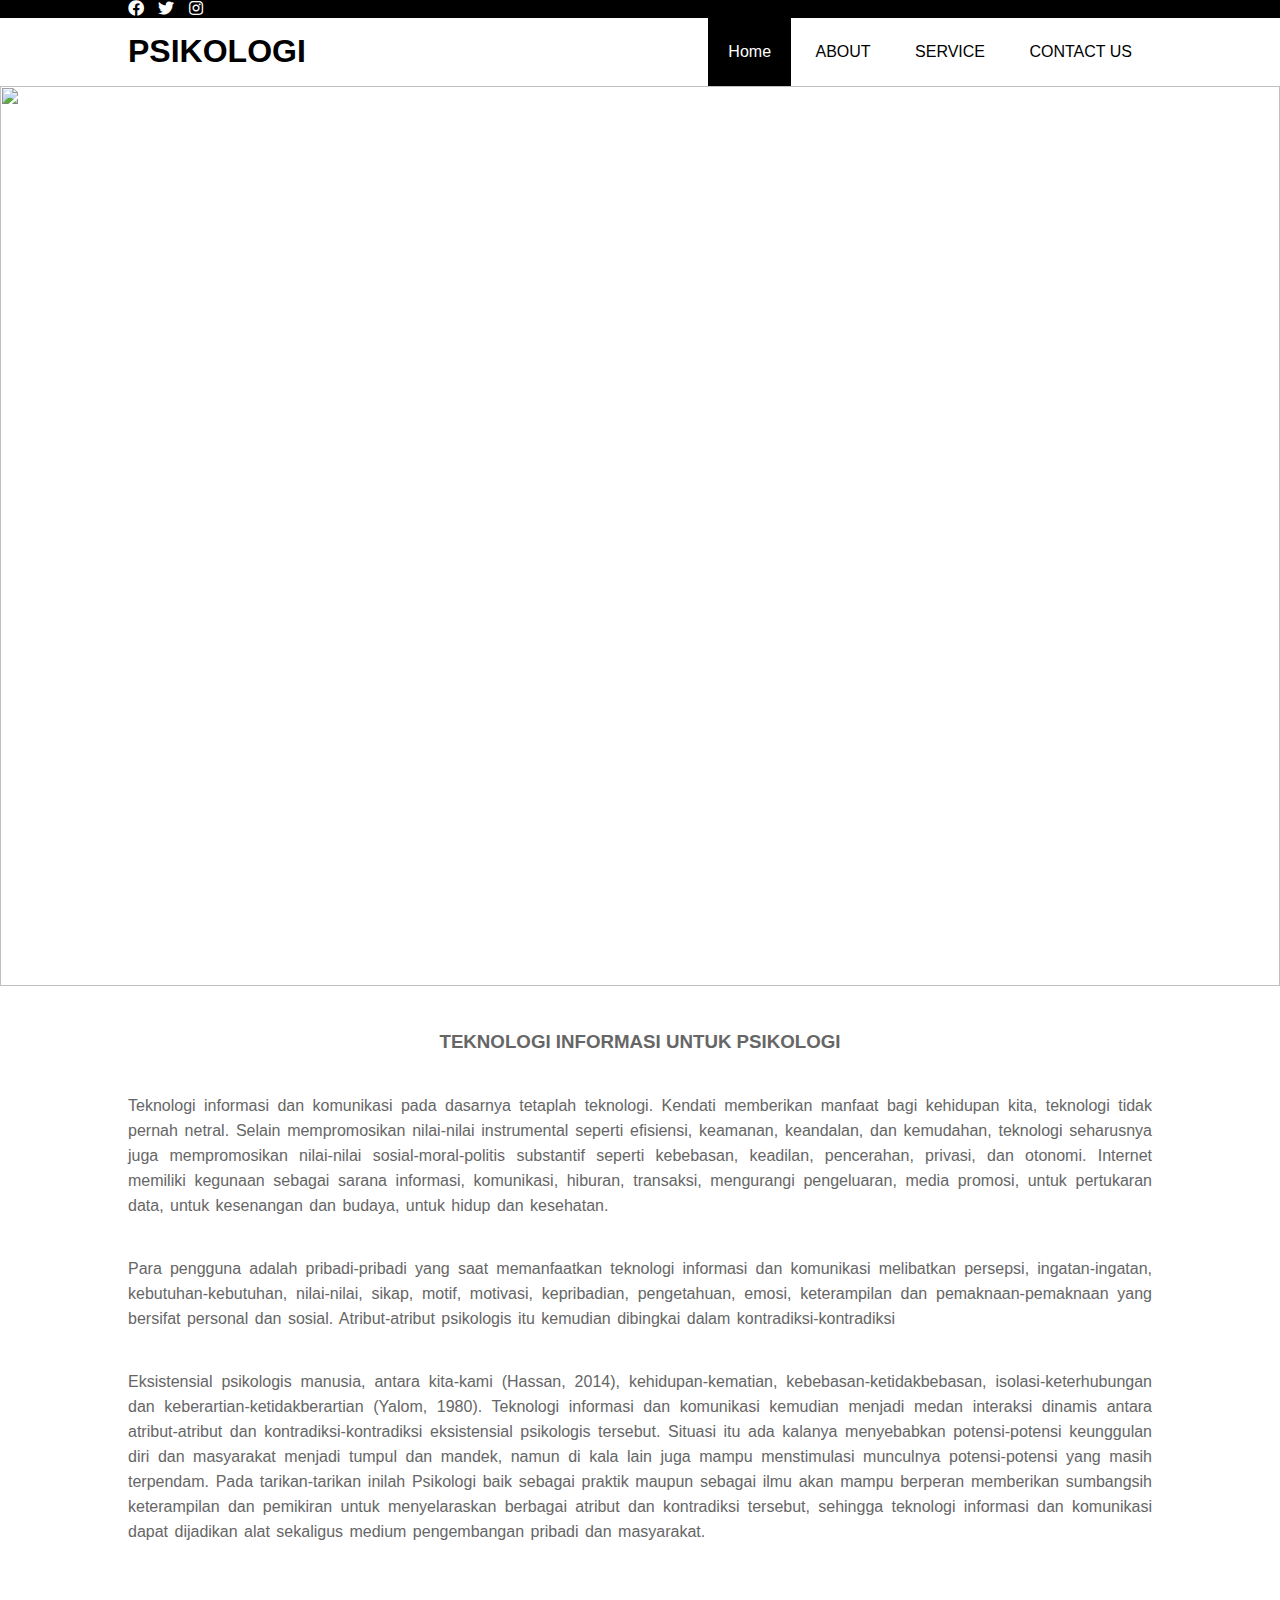
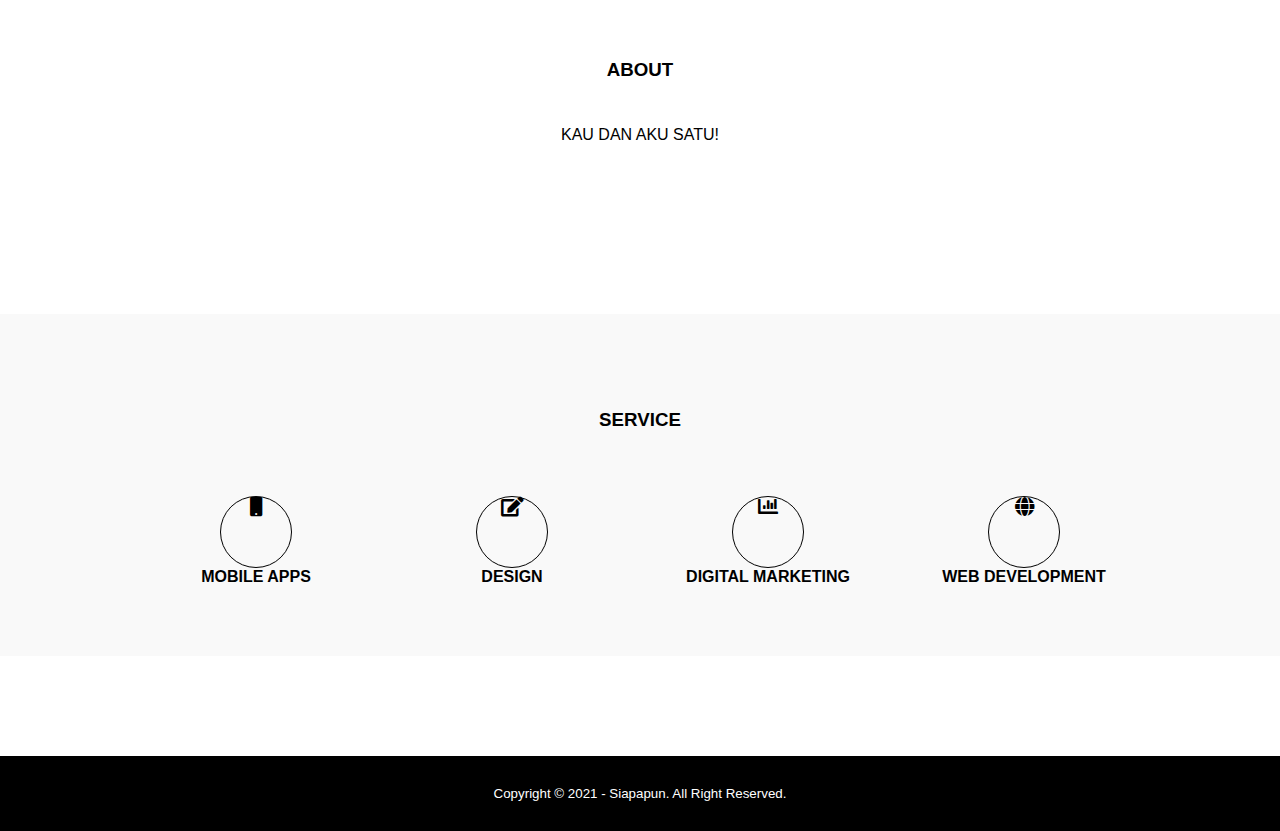
==== index.html @ 23b17365 "ferst commit" ====
﻿<body style="background-image:url(back1.jpg)">
<!DOCTYPE html>
<html lang="en">
<head>
    <meta charset="UTF-8">
    <meta http-equiv="X-UA-Compatible" content="IE=edge">
    <meta name="viewport" content="width=device-width, initial-scale=1.0">
    <title>Document</title>
    <link rel="stylesheet"  type="text/css" href="TIP.css">
    <link rel="stylesheet" type="text/css" href="https://cdnjs.cloudflare.com/ajax/libs/font-awesome/5.15.3/css/all.min.css">
    <script src="https://code.jquery.com/jquery-3.6.0.min.js" integrity="sha256-/xUj+3OJU5yExlq6GSYGSHk7tPXikynS7ogEvDej/m4=" crossorigin="anonymous"></script>
</head>
<body>

    <!--Loader-->
    <div class="bg-loader">
        <div class="loader"></div>
    </div>

    <!--header-->
    <div class="medsos">
        <div class="container">
            <ul>
                <li><a href=""><i class="fab fa-facebook"></i></a></li>
                <li><a href=""><i class="fab fa-twitter"></i></a></li>
                <li><a href=""><i class="fab fa-instagram"></i></a></li>
            </ul>
        </div>
    </div>
    <header>
        <div class="container">
            <h1><a href="index.html">PSIKOLOGI</a></h1>
            <ul>
                <li class="active"><a href="index.html">Home</a></li>
                <li><a href="about.html">ABOUT</a></li>
                <li><a href="service.html">SERVICE</a></li>
                <li><a href="contact us.html">CONTACT US</a></li>
            </ul>
    </div>
    </header>

    <!--Banner-->
    <img src="banner1.jpg" width="100%">
    </section>

    <!--TIP-->
    <div class="container">
        <div class="paragraf">
            <h3>TEKNOLOGI INFORMASI UNTUK PSIKOLOGI</h3>
                <P>Teknologi informasi dan komunikasi pada dasarnya tetaplah teknologi. Kendati memberikan manfaat bagi kehidupan kita, teknologi tidak pernah netral. Selain mempromosikan nilai-nilai instrumental seperti eﬁsiensi, keamanan, keandalan, dan kemudahan, teknologi seharusnya juga mempromosikan nilai-nilai sosial-moral-politis substantif seperti kebebasan, keadilan, pencerahan, privasi, dan otonomi. Internet memiliki kegunaan sebagai sarana informasi, komunikasi, hiburan, transaksi, mengurangi pengeluaran, media promosi, untuk pertukaran data, untuk kesenangan dan budaya, untuk hidup dan kesehatan.</P>

                <br><P>Para pengguna adalah pribadi-pribadi yang saat memanfaatkan teknologi informasi dan komunikasi melibatkan persepsi, ingatan-ingatan, kebutuhan-kebutuhan, nilai-nilai, sikap, motif, motivasi, kepribadian, pengetahuan, emosi, keterampilan dan pemaknaan-pemaknaan yang bersifat personal dan sosial. Atribut-atribut psikologis itu kemudian dibingkai dalam kontradiksi-kontradiksi</P>
                
                <br><P>Eksistensial psikologis manusia, antara kita-kami (Hassan, 2014), kehidupan-kematian, kebebasan-ketidakbebasan, isolasi-keterhubungan dan keberartian-ketidakberartian (Yalom, 1980). Teknologi informasi dan komunikasi kemudian menjadi medan interaksi dinamis antara atribut-atribut dan kontradiksi-kontradiksi eksistensial psikologis tersebut. Situasi itu ada kalanya menyebabkan potensi-potensi keunggulan diri dan masyarakat menjadi tumpul dan mandek, namun di kala lain juga mampu menstimulasi munculnya potensi-potensi yang masih terpendam. Pada tarikan-tarikan inilah Psikologi baik sebagai praktik maupun sebagai ilmu akan mampu berperan memberikan sumbangsih keterampilan dan pemikiran untuk menyelaraskan berbagai atribut dan kontradiksi tersebut, sehingga teknologi informasi dan komunikasi dapat dijadikan alat sekaligus medium pengembangan pribadi dan masyarakat.</P>
        </div>
    </div>
    
    <!--About-->
    <section class="about">
        <div class="container">
            <h3>ABOUT</h3>
            <P><center>KAU DAN AKU SATU!</center></P>
        </div>
    </section>
    <!--Service-->
    <section class="service">
        <div class="container">
            <h3>SERVICE</h3>
            <div class="box">
                <div class="col-4">
                    <div class="icon"><i class="fas fa-mobile"></i></div>
                    <h4>MOBILE APPS</h4>
                </div>
                <div class="col-4">
                    <div class="icon"><i class="fas fa-edit"></i></div>
                    <h4>DESIGN</h4>
                </div>
                <div class="col-4">
                    <div class="icon"><i class="fas fa-chart-bar"></i></div>
                    <h4>DIGITAL MARKETING</h4>
                </div>
                <div class="col-4">
                    <div class="icon"><i class="fas fa-globe"></i></div>
                    <h4>WEB DEVELOPMENT</h4>
                </div>
            </div>
        </div>
    </section>
	</body>

    <!--Footer-->
    <footer>
        <div class="container">
            <small>Copyright &copy; 2021 - Siapapun. All Right Reserved.</small>
        </div>
    </footer>

    <script type="text/javascript">
    $(document).ready(function(){
        $(".bg-loader").hide();
    })
    </script>
</body>
</html>
</body>
---- TIP.css ----
* {
    padding: 0px;
    margin: 0px;
    font-family: sans-serif;
}

a {
    color: inherit;
    text-decoration: none;
}

.medsos {
    padding: 0px;
    background-color: black;
}
.medsos ul li {
    display: inline-block;
    color: #fff;
    margin-right: 10px;
}

.container {
    width: 80%;
    margin: 0 auto;
}
.container:after {
    content: '';
    display: block;
    clear: both;
}

header h1 {
    float: left;
    padding: 15px 0px;
    color: black;
}
header ul {
    float: right;
}

header ul li {
    display: inline-block;
}
header ul li a {
    padding: 25px 20px;
    display: inline-block;
}

header ul li a:hover {
    background-color: black;
    color: white;
}
.active {
    background-color: black;
    color: white;
}

.banner {
    height: 70vh;
    background-image: url('../Tugas\ Web/img/banner.jpg');
    background-size: cover;
    position: relative;
    display: flex;
    justify-content: center;
    align-items: center;
}
.banner:after {
    content: '';
    display: block;
    position: absolute;
    top: 0px;
    left: 0px;
    right: 0px;
    bottom: 0px;
    background-color: rgba(0, 0, 0, 0.6);
}
.banner h2 {
    color: rgb(255, 255, 255);
    z-index: 1;
    padding: 20px 25px;
    border: 3px solid #fff;
}

section {
    padding: 50px 0px;
}

section h3 {
    text-align: center;
    padding: 20px 0px;
    color: black;
    margin-bottom: 25px;
}

h3 {
    text-align: center;
    padding: 20px 0px;
    color: #666;
    margin-bottom: 20px;
    margin-top: 25px;
}

.paragraf p {
    margin-bottom: 20px;
    word-spacing: 2px;
    line-height: 25px;
    font-size: 16px;
    color: #666;
    text-align: justify;
}

.about p {
    color: #666;
    word-spacing: 2px;
    line-height: 25px;
    margin-bottom: 20px;
}
.about,
.service {
    margin-bottom: 100px;
}

.service {
    background-color: #f9f9f9;
}

.box {
    color: black;
}
.box:after {
    content: '';
    display: block;
    clear: both;
}
.box .col-4 {
    width: 25%;
    padding: 20px;
    box-sizing: border-box;
    text-align: center;
    float: left;
}

.icon {
    width: 70px;
    height: 70px;
    border: 1px solid;
    border-radius: 50%;
    text-align: center;
    line-height: 70px;
    font-size: 20px;
    margin: 0px auto;
}

.box .col-4 .h4 {
    margin: 200px 0px;
}

footer {
    padding: 30px 0px;
    background-color: black;
    color: white;
    text-align: center;
}

.bg-loader {
    background-color: #eee;
    position: fixed;
    top: 0px;
    left: 0px;
    right: 0px;
    bottom: 0px;
    z-index: 9999;
    display: flex;
    justify-content: center;
    align-items: center;
}

.bg-loader .loader {
    width: 100px;
    height: 100px;
    border: 3px solid white;
    border-radius: 50%;
    border-top-color: rgb(0, 0, 0);
    border-right-color: black;
    border-bottom-color: black;
    animation: puterin .6s linear infinite;
}

.label {
    background-color: black;
    color: white;
}

@keyframes puterin {
    100% {
        transform: rotate(360deg);
    }
}
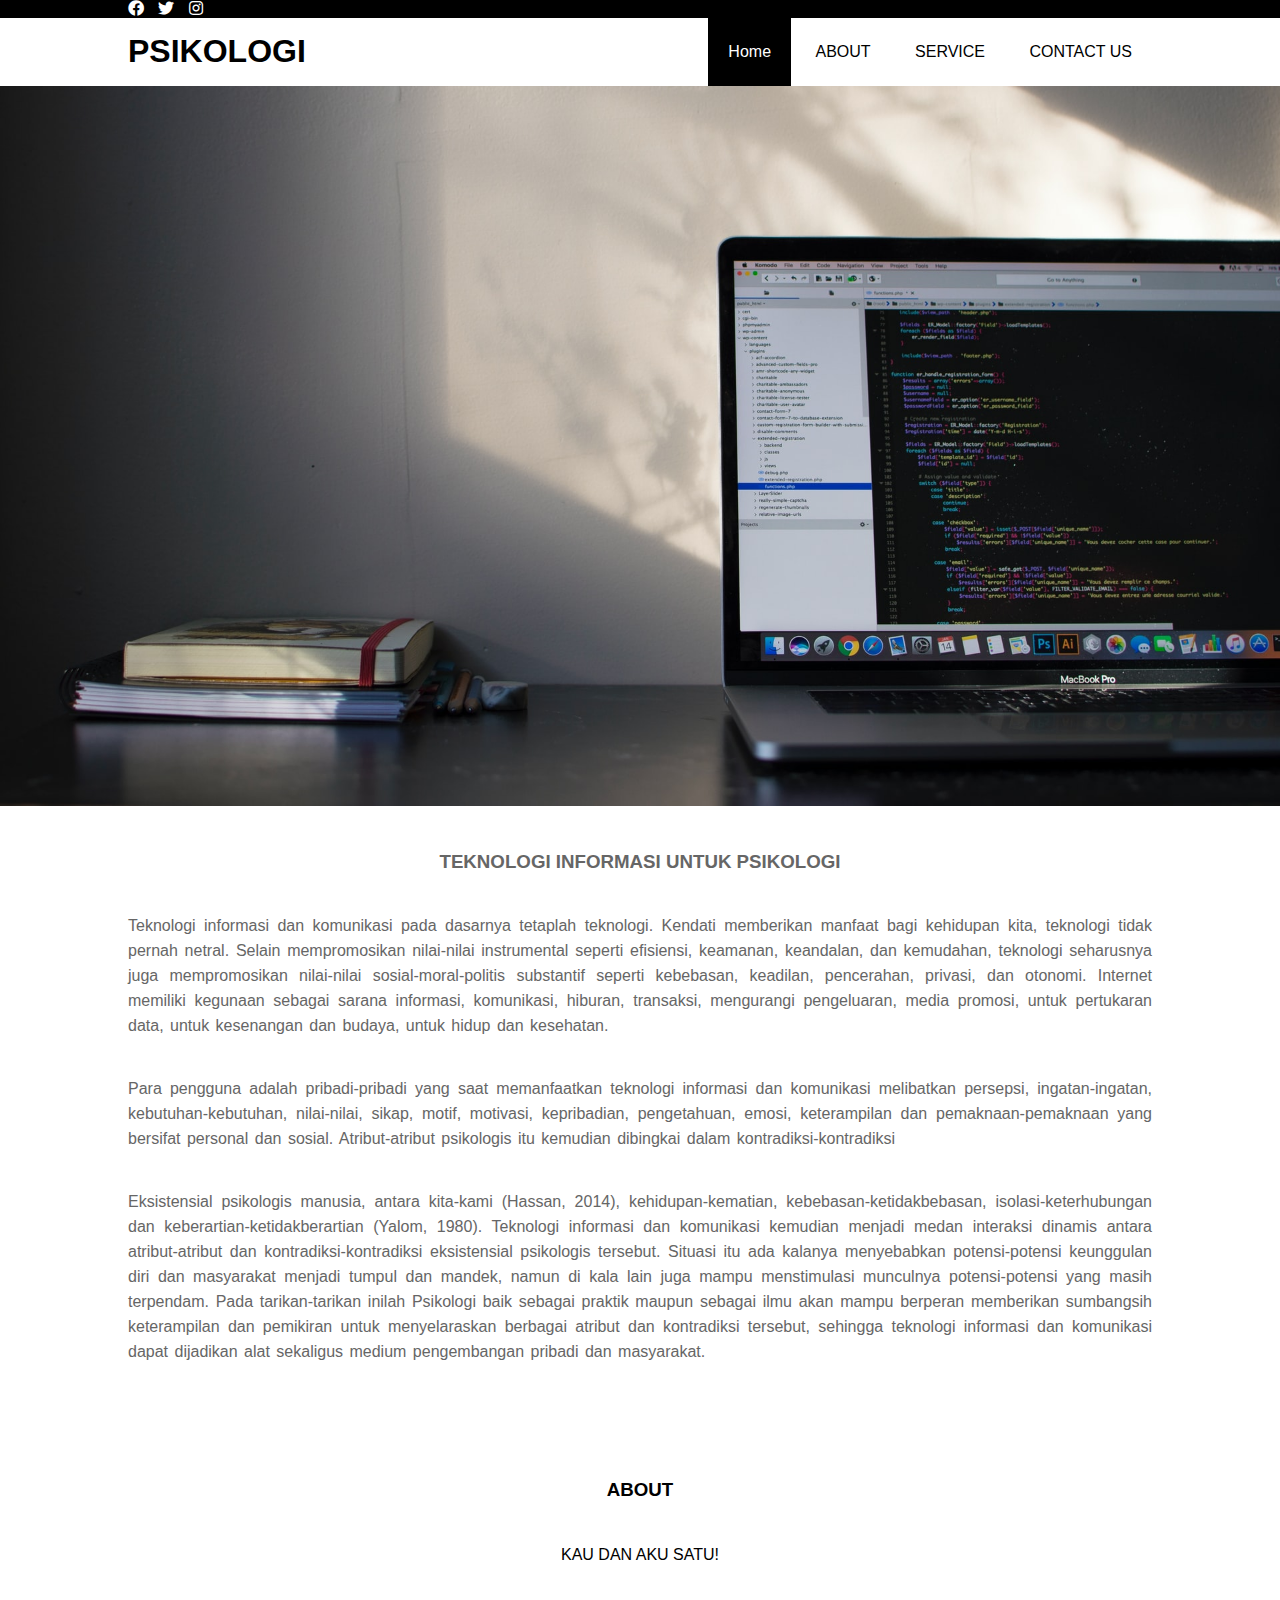
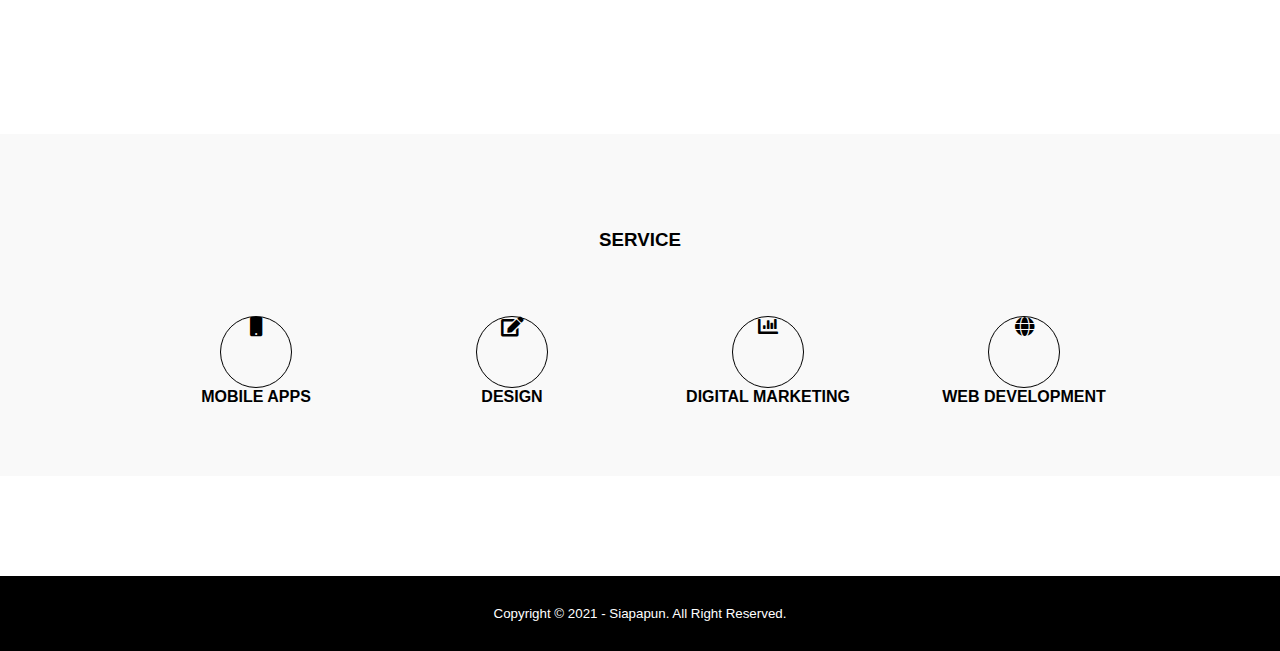
==== commit e644b8fc: "Update index.html" ====
--- a/index.html
+++ b/index.html
@@ -40,7 +40,7 @@
     </header>
 
     <!--Banner-->
-    <img src="banner1.jpg" width="100%">
+    <img src="banner.jpg" width="100%">
     </section>
 
     <!--TIP-->
@@ -102,4 +102,4 @@
     </script>
 </body>
 </html>
-</body>+</body>
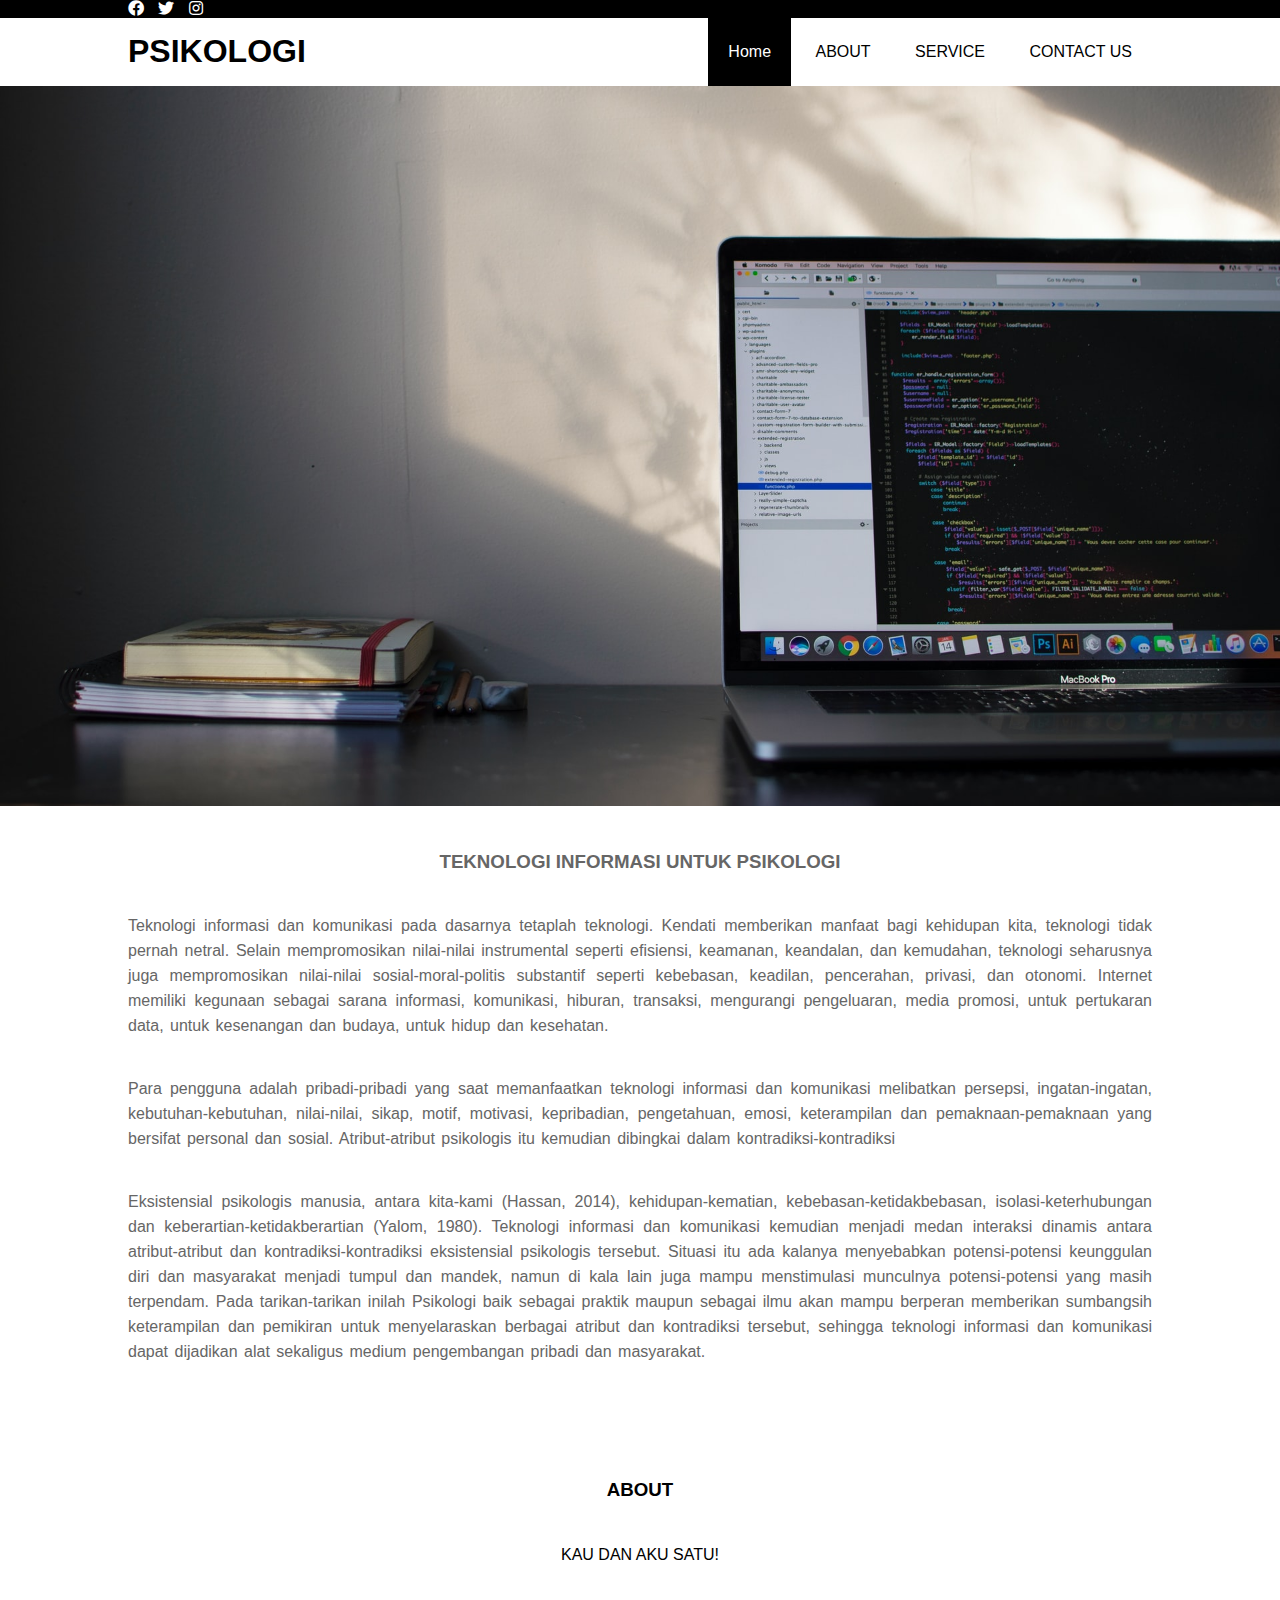
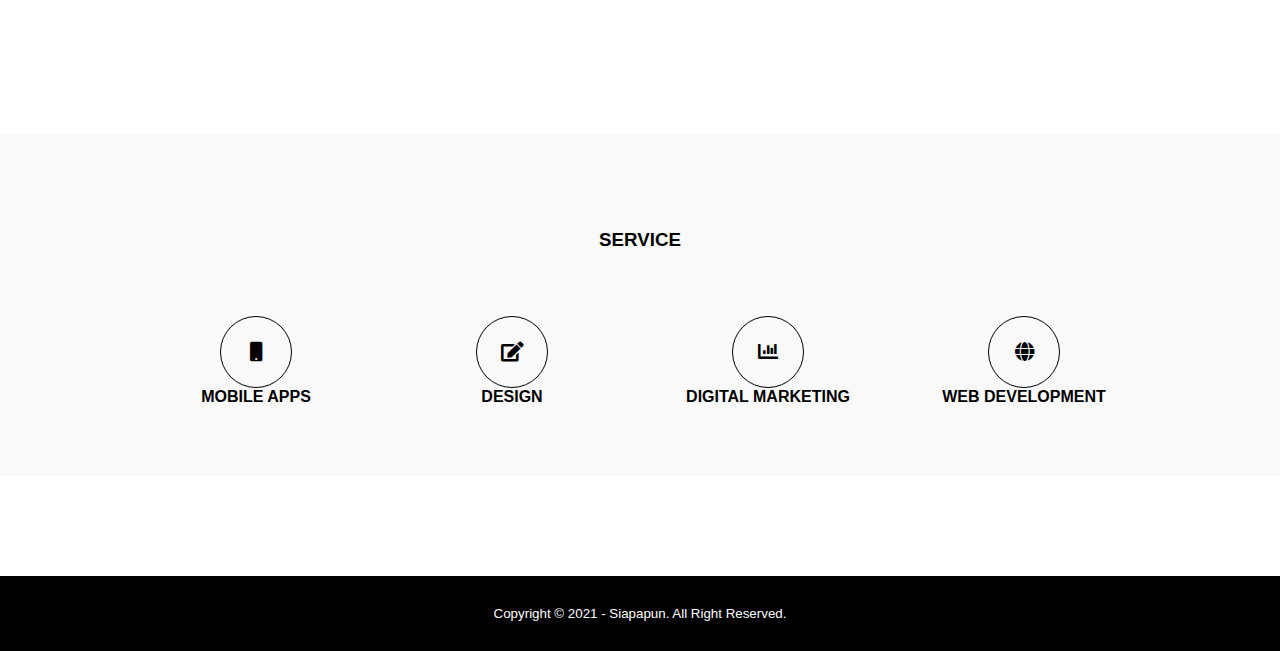
==== commit c2c60aa4: "Update index.html" ====
--- a/index.html
+++ b/index.html
@@ -68,19 +68,19 @@
             <h3>SERVICE</h3>
             <div class="box">
                 <div class="col-4">
-                    <div class="icon"><i class="fas fa-mobile"></i></div>
+                    <div class="icon"><i class="fas fav fa-mobile"></i></div>
                     <h4>MOBILE APPS</h4>
                 </div>
                 <div class="col-4">
-                    <div class="icon"><i class="fas fa-edit"></i></div>
+                    <div class="icon"><i class="fas fav fa-edit"></i></div>
                     <h4>DESIGN</h4>
                 </div>
                 <div class="col-4">
-                    <div class="icon"><i class="fas fa-chart-bar"></i></div>
+                    <div class="icon"><i class="fas fav fa-chart-bar"></i></div>
                     <h4>DIGITAL MARKETING</h4>
                 </div>
                 <div class="col-4">
-                    <div class="icon"><i class="fas fa-globe"></i></div>
+                    <div class="icon"><i class="fas fav fa-globe"></i></div>
                     <h4>WEB DEVELOPMENT</h4>
                 </div>
             </div>
--- a/TIP.css
+++ b/TIP.css
@@ -7,6 +7,9 @@
 a {
     color: inherit;
     text-decoration: none;
+}
+.fas {
+    margin: auto !important;
 }
 
 .medsos {
@@ -149,6 +152,7 @@
     line-height: 70px;
     font-size: 20px;
     margin: 0px auto;
+    display: flex;
 }
 
 .box .col-4 .h4 {
@@ -195,4 +199,4 @@
     100% {
         transform: rotate(360deg);
     }
-}+}
